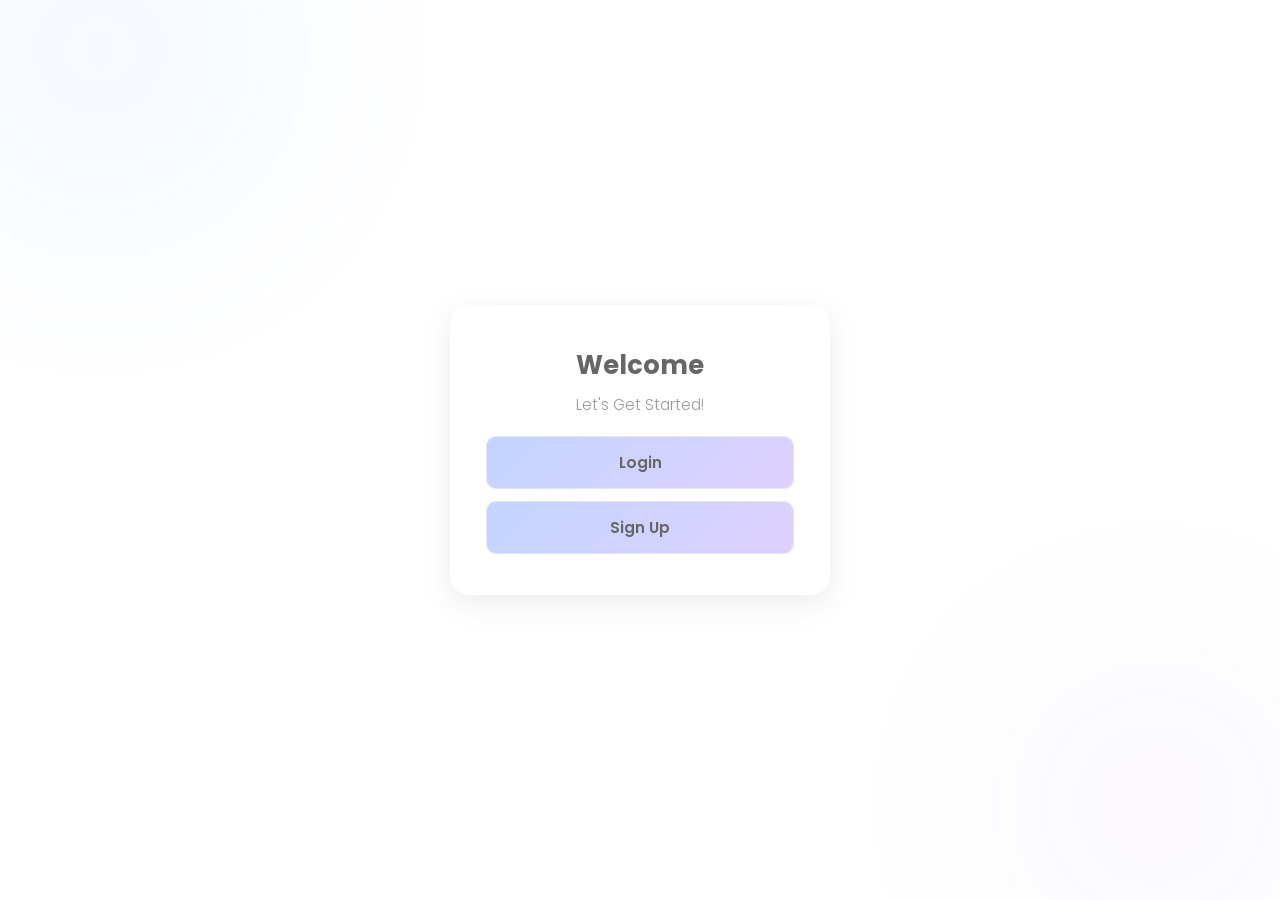
==== dashboard.html @ 957681e9 "Create dashboard.html" ====
<!-- /index.html -->
<!DOCTYPE html>
<html lang="en">
<head>
    <meta charset="UTF-8" />
    <meta name="viewport" content="width=device-width, initial-scale=1.0" />
    <title>Induction - Login</title>
    <link href="https://fonts.googleapis.com/css2?family=Poppins:wght@300;400;500;600;700&display=swap" rel="stylesheet" />
    <style>
        * {
            margin: 0;
            padding: 0;
            box-sizing: border-box;
        }

        body {
            width: 100%;
            height: 100vh;
            background: #ffffff;
            display: flex;
            align-items: center;
            justify-content: center;
            font-family: 'Poppins', sans-serif;
            overflow: hidden;
            position: relative;
        }

        .bg-blur {
            position: fixed;
            border-radius: 50%;
            filter: blur(100px);
            opacity: 0.3;
            z-index: 1;
        }

        .blur-1 {
            width: 400px;
            height: 400px;
            background: rgba(100, 150, 255, 0.2);
            top: -150px;
            left: -100px;
        }

        .blur-2 {
            width: 350px;
            height: 350px;
            background: rgba(150, 100, 255, 0.15);
            bottom: -80px;
            right: -50px;
        }

        .container {
            position: relative;
            z-index: 10;
            width: 100%;
            max-width: 420px;
            padding: 20px;
        }

        .welcome-screen {
            display: flex;
            flex-direction: column;
            gap: 15px;
        }

        .welcome-screen.hidden {
            display: none;
        }

        .login-screen {
            display: none;
        }

        .login-screen.active {
            display: block;
        }

        .card {
            background: rgba(255, 255, 255, 0.2);
            border: 1px solid rgba(255, 255, 255, 0.4);
            backdrop-filter: blur(15px);
            -webkit-backdrop-filter: blur(15px);
            border-radius: 20px;
            padding: 40px 35px;
            box-shadow: 0 8px 32px rgba(0, 0, 0, 0.08);
            animation: slideUp 0.6s ease-out;
        }

        .card h1 {
            font-size: 1.8rem;
            margin-bottom: 5px;
            color: #666666;
            text-align: center;
            font-weight: 700;
            letter-spacing: -0.5px;
        }

        .card p {
            text-align: center;
            color: #999999;
            margin-bottom: 20px;
            font-size: 0.9rem;
            font-weight: 300;
        }

        .welcome-message {
            text-align: center;
            color: #666666;
            margin-bottom: 10px;
        }

        .welcome-message h2 {
            font-size: 1.6rem;
            font-weight: 700;
            margin-bottom: 8px;
        }

        .welcome-message p {
            color: #999999;
            font-size: 0.95rem;
            font-weight: 300;
        }

        .option-buttons {
            display: flex;
            flex-direction: column;
            gap: 12px;
        }

        .option-btn,
        .login-btn,
        .secondary-btn {
            width: 100%;
            padding: 14px;
            background: linear-gradient(135deg, rgba(100, 150, 255, 0.4), rgba(150, 100, 255, 0.3));
            border: 1px solid rgba(255, 255, 255, 0.4);
            border-radius: 10px;
            color: #666666;
            font-size: 0.95rem;
            font-weight: 600;
            cursor: pointer;
            transition: all 0.3s ease;
            font-family: 'Poppins', sans-serif;
            backdrop-filter: blur(10px);
        }

        .option-btn:hover,
        .login-btn:hover,
        .secondary-btn:hover {
            background: linear-gradient(135deg, rgba(100, 150, 255, 0.5), rgba(150, 100, 255, 0.4));
            box-shadow: 0 4px 15px rgba(100, 150, 255, 0.2);
            transform: translateY(-2px);
        }

        .option-btn:active,
        .login-btn:active,
        .secondary-btn:active {
            transform: translateY(0);
        }

        .secondary-btn {
            margin-top: 12px;
            padding: 11px;
            display: none;
        }

        .secondary-btn.show {
            display: block;
        }

        .back-btn {
            background: rgba(255, 255, 255, 0.1);
            border: 1px solid rgba(255, 255, 255, 0.2);
            color: #999999;
            padding: 10px;
            margin-bottom: 15px;
            cursor: pointer;
            text-align: center;
            font-size: 0.9rem;
            border-radius: 10px;
            transition: all 0.3s ease;
            font-family: 'Poppins', sans-serif;
            font-weight: 500;
            width: 100%;
        }

        .back-btn:hover {
            background: rgba(255, 255, 255, 0.15);
            color: #777777;
        }

        .role-selector {
            display: flex;
            gap: 12px;
            margin-bottom: 25px;
            background: rgba(255, 255, 255, 0.1);
            padding: 6px;
            border-radius: 12px;
        }

        .role-selector.hidden {
            display: none;
        }

        .role-btn {
            flex: 1;
            padding: 8px 12px;
            border: none;
            background: transparent;
            cursor: pointer;
            border-radius: 10px;
            font-size: 0.85rem;
            font-weight: 500;
            color: #bbbbbb;
            transition: all 0.3s ease;
            font-family: 'Poppins', sans-serif;
        }

        .role-btn.active {
            background: rgba(255, 255, 255, 0.3);
            color: #666666;
            box-shadow: 0 2px 8px rgba(0, 0, 0, 0.05);
        }

        .role-btn:hover {
            color: #888888;
        }

        .form-group {
            margin-bottom: 18px;
        }

        .form-group label {
            display: block;
            margin-bottom: 6px;
            color: #777777;
            font-size: 0.85rem;
            font-weight: 500;
        }

        .form-group input {
            width: 100%;
            padding: 10px 12px;
            border: 1px solid rgba(255, 255, 255, 0.3);
            background: rgba(255, 255, 255, 0.15);
            border-radius: 10px;
            font-size: 0.9rem;
            color: #666666;
            font-family: 'Poppins', sans-serif;
            transition: all 0.3s ease;
            backdrop-filter: blur(10px);
            font-weight: 400;
        }

        .form-group input::placeholder {
            color: #cccccc;
        }

        .form-group input:focus {
            outline: none;
            border-color: rgba(100, 150, 255, 0.5);
            background: rgba(255, 255, 255, 0.25);
            box-shadow: 0 0 0 3px rgba(100, 150, 255, 0.1);
        }

        .status-box {
            display: none;
            margin-bottom: 18px;
            padding: 12px;
            border-radius: 10px;
            font-size: 0.85rem;
            color: #666666;
            background: rgba(100, 150, 255, 0.08);
            border: 1px solid rgba(100, 150, 255, 0.16);
            text-align: center;
        }

        .status-box.show {
            display: block;
        }

        @keyframes slideUp {
            from {
                opacity: 0;
                transform: translateY(30px);
            }

            to {
                opacity: 1;
                transform: translateY(0);
            }
        }

        @media (max-width: 480px) {
            .card {
                padding: 35px 25px;
            }

            .card h1 {
                font-size: 1.5rem;
            }
        }
    </style>
</head>
<body>
    <div class="bg-blur blur-1"></div>
    <div class="bg-blur blur-2"></div>

    <div class="container">
        <div class="welcome-screen" id="welcomeScreen">
            <div class="card">
                <div class="welcome-message">
                    <h2>Induction</h2>
                    <p>Let's Get Started!</p>
                </div>

                <div class="option-buttons">
                    <button class="option-btn" type="button" onclick="goToScreen('login')">Login</button>
                    <button class="option-btn" type="button" onclick="goToScreen('signup')">Sign Up</button>
                </div>
            </div>
        </div>

        <div class="login-screen" id="loginScreen">
            <button class="back-btn" type="button" onclick="goBack()">← Back</button>

            <div class="card">
                <h1 id="screenTitle">Login</h1>
                <p id="screenSubtitle">Welcome Back</p>

                <div class="status-box" id="sessionStatus"></div>

                <div class="role-selector" id="roleSelector">
                    <button class="role-btn active" type="button" onclick="selectRole('student', this)">Student</button>
                    <button class="role-btn" type="button" onclick="selectRole('admin', this)">Admin</button>
                </div>

                <form id="authForm" onsubmit="handleSubmit(event)">
                    <div class="form-group" id="nameGroup" style="display: none;">
                        <label for="name">Full Name</label>
                        <input type="text" id="name" placeholder="Enter full name" />
                    </div>

                    <div class="form-group">
                        <label for="email">Email</label>
                        <input type="email" id="email" placeholder="Enter email" required />
                    </div>

                    <div class="form-group">
                        <label for="password">Password</label>
                        <input type="password" id="password" placeholder="Enter password" required />
                    </div>

                    <button type="submit" class="login-btn" id="submitBtn">Login</button>
                </form>

                <button
                    class="secondary-btn"
                    id="createAdminBtn"
                    type="button"
                    onclick="goToScreen('create-admin')"
                >
                    Create Admin Account
                </button>
            </div>
        </div>
    </div>

    <script>
        let currentRole = 'student';
        let currentMode = 'login';
        let loggedInAdminEmail = null;

        const registeredAdmins = [
            {
                name: 'System Admin',
                email: 'admin@induction.com',
                password: 'admin123'
            }
        ];

        function resetForm() {
            document.getElementById('authForm').reset();
        }

        function setStudentAsDefaultRole() {
            currentRole = 'student';

            document.querySelectorAll('.role-btn').forEach((button) => {
                button.classList.remove('active');
            });

            const firstRoleButton = document.querySelector('.role-btn');
            if (firstRoleButton) {
                firstRoleButton.classList.add('active');
            }
        }

        function showSessionStatus(message = '') {
            const statusBox = document.getElementById('sessionStatus');

            if (!message) {
                statusBox.textContent = '';
                statusBox.classList.remove('show');
                return;
            }

            statusBox.textContent = message;
            statusBox.classList.add('show');
        }

        function updateAdminControls() {
            const createAdminBtn = document.getElementById('createAdminBtn');

            if (loggedInAdminEmail) {
                createAdminBtn.classList.add('show');
                showSessionStatus(`Logged in as admin: ${loggedInAdminEmail}`);
                return;
            }

            createAdminBtn.classList.remove('show');
            showSessionStatus('');
        }

        function saveSession(session) {
            localStorage.setItem('inductionSession', JSON.stringify(session));
        }

        function redirectToDashboard() {
            window.location.href = 'dashboard.html';
        }

        function goToScreen(mode) {
            currentMode = mode;
            resetForm();

            document.getElementById('welcomeScreen').classList.add('hidden');
            document.getElementById('loginScreen').classList.add('active');

            const screenTitle = document.getElementById('screenTitle');
            const screenSubtitle = document.getElementById('screenSubtitle');
            const nameGroup = document.getElementById('nameGroup');
            const submitBtn = document.getElementById('submitBtn');
            const roleSelector = document.getElementById('roleSelector');

            if (mode === 'signup') {
                screenTitle.textContent = 'Student Sign Up';
                screenSubtitle.textContent = 'Create Your Student Account';
                nameGroup.style.display = 'block';
                submitBtn.textContent = 'Sign Up';
                roleSelector.classList.add('hidden');
                setStudentAsDefaultRole();
                updateAdminControls();
                return;
            }

            if (mode === 'create-admin') {
                if (!loggedInAdminEmail) {
                    alert('Only a registered admin who is currently logged in can create another admin account.');
                    goToScreen('login');
                    return;
                }

                screenTitle.textContent = 'Create Admin';
                screenSubtitle.textContent = 'Registered admins can add another admin';
                nameGroup.style.display = 'block';
                submitBtn.textContent = 'Create Admin';
                roleSelector.classList.add('hidden');
                currentRole = 'admin';
                updateAdminControls();
                return;
            }

            screenTitle.textContent = 'Login';
            screenSubtitle.textContent = 'Student or Admin Login';
            nameGroup.style.display = 'none';
            submitBtn.textContent = 'Login';
            roleSelector.classList.remove('hidden');
            setStudentAsDefaultRole();
            updateAdminControls();
        }

        function goBack() {
            document.getElementById('loginScreen').classList.remove('active');
            document.getElementById('welcomeScreen').classList.remove('hidden');
            currentMode = 'login';
            setStudentAsDefaultRole();
            resetForm();
            updateAdminControls();
        }

        function selectRole(role, buttonElement) {
            if (currentMode !== 'login') {
                return;
            }

            currentRole = role;

            document.querySelectorAll('.role-btn').forEach((button) => {
                button.classList.remove('active');
            });

            buttonElement.classList.add('active');
        }

        function findAdminByEmail(email) {
            return registeredAdmins.find(
                (admin) => admin.email.toLowerCase() === email.toLowerCase()
            );
        }

        function handleStudentSignup(email, password, name) {
            if (!name) {
                alert('Please enter your full name.');
                return;
            }

            console.log(`Student sign up attempt: ${name}, ${email}`);
            alert(`Student sign up successful for ${email}.`);
            goToScreen('login');
        }

        function handleLogin(email, password) {
            if (currentRole === 'admin') {
                const admin = findAdminByEmail(email);

                if (!admin || admin.password !== password) {
                    alert('Admin login failed. Only registered admins can log in.');
                    return;
                }

                loggedInAdminEmail = admin.email;
                saveSession({
                    email: admin.email,
                    role: 'admin',
                    name: admin.name
                });
                alert(`Admin login successful for ${email}.`);
                redirectToDashboard();
                return;
            }

            loggedInAdminEmail = null;
            saveSession({
                email,
                role: 'student',
                name: 'Student'
            });
            alert(`Student login successful for ${email}.`);
            redirectToDashboard();
        }

        function handleCreateAdmin(email, password, name) {
            if (!loggedInAdminEmail) {
                alert('Only a logged-in registered admin can create another admin account.');
                return;
            }

            if (!name) {
                alert('Please enter the new admin’s full name.');
                return;
            }

            if (findAdminByEmail(email)) {
                alert('An admin account with this email already exists.');
                return;
            }

            registeredAdmins.push({
                name,
                email,
                password
            });

            alert(`Admin account created successfully for ${email}.`);
            goToScreen('login');
        }

        function handleSubmit(event) {
            event.preventDefault();

            const email = document.getElementById('email').value.trim();
            const password = document.getElementById('password').value.trim();
            const name = document.getElementById('name').value.trim();

            if (currentMode === 'signup') {
                handleStudentSignup(email, password, name);
                return;
            }

            if (currentMode === 'create-admin') {
                handleCreateAdmin(email, password, name);
                return;
            }

            handleLogin(email, password);
        }

        updateAdminControls();
    </script>
</body>
</html>

<!-- /dashboard.html -->
<!DOCTYPE html>
<html lang="en">
<head>
    <meta charset="UTF-8" />
    <meta name="viewport" content="width=device-width, initial-scale=1.0" />
    <title>Induction - Dashboard</title>
    <link href="https://fonts.googleapis.com/css2?family=Poppins:wght@300;400;500;600;700&display=swap" rel="stylesheet" />
    <style>
        * {
            margin: 0;
            padding: 0;
            box-sizing: border-box;
        }

        body {
            font-family: 'Poppins', sans-serif;
            background: #f8faff;
            color: #4f4f4f;
            min-height: 100vh;
            overflow-x: hidden;
        }

        .app-shell {
            min-height: 100vh;
            position: relative;
        }

        .topbar {
            height: 72px;
            display: flex;
            align-items: center;
            justify-content: space-between;
            padding: 0 20px;
            background: rgba(255, 255, 255, 0.75);
            backdrop-filter: blur(14px);
            -webkit-backdrop-filter: blur(14px);
            border-bottom: 1px solid rgba(0, 0, 0, 0.06);
            position: sticky;
            top: 0;
            z-index: 1000;
        }

        .topbar-left {
            display: flex;
            align-items: center;
            gap: 12px;
        }

        .menu-toggle {
            width: 44px;
            height: 44px;
            border: none;
            border-radius: 12px;
            background: rgba(100, 150, 255, 0.12);
            cursor: pointer;
            display: inline-flex;
            align-items: center;
            justify-content: center;
            transition: all 0.25s ease;
        }

        .menu-toggle:hover {
            transform: translateY(-1px);
            background: rgba(100, 150, 255, 0.2);
        }

        .menu-icon {
            display: flex;
            flex-direction: column;
            gap: 4px;
        }

        .menu-icon span {
            width: 18px;
            height: 2px;
            background: #666666;
            border-radius: 999px;
            display: block;
        }

        .brand {
            font-size: 1.1rem;
            font-weight: 700;
            color: #666666;
        }

        .profile-wrap {
            position: relative;
        }

        .profile-btn {
            width: 44px;
            height: 44px;
            border: none;
            border-radius: 50%;
            background: linear-gradient(135deg, rgba(100, 150, 255, 0.55), rgba(150, 100, 255, 0.45));
            color: #ffffff;
            font-weight: 700;
            font-size: 0.95rem;
            cursor: pointer;
            box-shadow: 0 8px 20px rgba(100, 150, 255, 0.2);
        }

        .profile-menu {
            position: absolute;
            top: 54px;
            right: 0;
            width: 260px;
            background: rgba(255, 255, 255, 0.92);
            backdrop-filter: blur(16px);
            -webkit-backdrop-filter: blur(16px);
            border: 1px solid rgba(255, 255, 255, 0.65);
            border-radius: 18px;
            padding: 16px;
            box-shadow: 0 18px 40px rgba(0, 0, 0, 0.12);
            display: none;
        }

        .profile-menu.show {
            display: block;
        }

        .profile-name {
            font-size: 0.95rem;
            font-weight: 600;
            color: #666666;
            margin-bottom: 4px;
            word-break: break-word;
        }

        .profile-meta {
            font-size: 0.82rem;
            color: #9a9a9a;
            margin-bottom: 14px;
            word-break: break-word;
        }

        .logout-btn {
            width: 100%;
            border: none;
            border-radius: 12px;
            padding: 11px 14px;
            cursor: pointer;
            font-family: inherit;
            font-weight: 600;
            color: #666666;
            background: rgba(100, 150, 255, 0.12);
        }

        .sidebar-overlay {
            position: fixed;
            inset: 0;
            background: rgba(15, 23, 42, 0.24);
            opacity: 0;
            visibility: hidden;
            transition: all 0.25s ease;
            z-index: 900;
        }

        .sidebar-overlay.show {
            opacity: 1;
            visibility: visible;
        }

        .sidebar {
            position: fixed;
            top: 0;
            left: 0;
            width: 290px;
            max-width: 85vw;
            height: 100vh;
            background: #ffffff;
            border-right: 1px solid rgba(0, 0, 0, 0.06);
            transform: translateX(-100%);
            transition: transform 0.28s ease;
            z-index: 950;
            display: flex;
            flex-direction: column;
            padding: 16px;
            gap: 16px;
            box-shadow: 18px 0 40px rgba(0, 0, 0, 0.08);
        }

        .sidebar.open {
            transform: translateX(0);
        }

        .sidebar-header {
            display: flex;
            align-items: center;
            justify-content: space-between;
            padding: 8px 4px 2px;
        }

        .sidebar-title {
            font-size: 1rem;
            font-weight: 700;
            color: #666666;
        }

        .sidebar-close {
            width: 38px;
            height: 38px;
            border: none;
            border-radius: 10px;
            cursor: pointer;
            background: rgba(100, 150, 255, 0.1);
            color: #666666;
            font-size: 1.1rem;
        }

        .nav-list {
            display: flex;
            flex-direction: column;
            gap: 8px;
        }

        .nav-item {
            width: 100%;
            border: none;
            text-align: left;
            padding: 14px 16px;
            border-radius: 14px;
            background: transparent;
            color: #666666;
            font-family: inherit;
            font-size: 0.95rem;
            font-weight: 500;
            cursor: pointer;
            transition: all 0.25s ease;
        }

        .nav-item:hover,
        .nav-item.active {
            background: rgba(100, 150, 255, 0.12);
        }

        .page-content {
            padding: 28px 20px 40px;
            max-width: 1100px;
            margin: 0 auto;
        }

        .hero-card {
            background: rgba(255, 255, 255, 0.8);
            border: 1px solid rgba(255, 255, 255, 0.7);
            backdrop-filter: blur(12px);
            -webkit-backdrop-filter: blur(12px);
            border-radius: 24px;
            padding: 28px;
            box-shadow: 0 12px 30px rgba(0, 0, 0, 0.06);
        }

        .hero-card h1 {
            font-size: 1.8rem;
            color: #666666;
            margin-bottom: 10px;
        }

        .hero-card p {
            color: #8f8f8f;
            line-height: 1.7;
            font-size: 0.96rem;
        }

        .content-grid {
            display: grid;
            grid-template-columns: repeat(auto-fit, minmax(230px, 1fr));
            gap: 18px;
            margin-top: 22px;
        }

        .info-card {
            background: #ffffff;
            border: 1px solid rgba(0, 0, 0, 0.05);
            border-radius: 20px;
            padding: 22px;
            box-shadow: 0 10px 24px rgba(0, 0, 0, 0.04);
        }

        .info-card h2 {
            font-size: 1rem;
            color: #666666;
            margin-bottom: 8px;
        }

        .info-card p {
            color: #919191;
            font-size: 0.9rem;
            line-height: 1.65;
        }

        @media (max-width: 640px) {
            .topbar {
                padding: 0 14px;
            }

            .page-content {
                padding: 22px 14px 30px;
            }

            .hero-card {
                padding: 22px 18px;
            }

            .hero-card h1 {
                font-size: 1.45rem;
            }
        }
    </style>
</head>
<body>
    <div class="app-shell">
        <aside class="sidebar" id="sidebar">
            <div class="sidebar-header">
                <div class="sidebar-title">Menu</div>
                <button class="sidebar-close" type="button" onclick="closeSidebar()">×</button>
            </div>

            <nav class="nav-list">
                <button class="nav-item active" type="button" data-view="induction" onclick="setView('induction', this)">
                    Induction
                </button>
                <button class="nav-item" type="button" data-view="workbook" onclick="setView('workbook', this)">
                    Workbook
                </button>
                <button class="nav-item" type="button" data-view="feedback" onclick="setView('feedback', this)">
                    Feedback
                </button>
            </nav>
        </aside>

        <div class="sidebar-overlay" id="sidebarOverlay" onclick="closeSidebar()"></div>

        <header class="topbar">
            <div class="topbar-left">
                <button class="menu-toggle" type="button" onclick="toggleSidebar()">
                    <span class="menu-icon">
                        <span></span>
                        <span></span>
                        <span></span>
                    </span>
                </button>
                <div class="brand">Induction</div>
            </div>

            <div class="profile-wrap">
                <button class="profile-btn" id="profileBtn" type="button" onclick="toggleProfileMenu()">U</button>

                <div class="profile-menu" id="profileMenu">
                    <div class="profile-name" id="profileName">User</div>
                    <div class="profile-meta" id="profileMeta">user@example.com</div>
                    <button class="logout-btn" type="button" onclick="logout()">Logout</button>
                </div>
            </div>
        </header>

        <main class="page-content">
            <section class="hero-card">
                <h1 id="pageTitle">Induction</h1>
                <p id="pageDescription">
                    Welcome to your induction dashboard. Use the left menu to switch between induction, workbook, and feedback.
                </p>
            </section>

            <section class="content-grid" id="contentGrid">
                <article class="info-card">
                    <h2>Getting Started</h2>
                    <p>Open the menu on the left and choose the section you want to work on.</p>
                </article>
                <article class="info-card">
                    <h2>Your Access</h2>
                    <p>Your dashboard is personalized based on the account you used to log in.</p>
                </article>
                <article class="info-card">
                    <h2>Next Step</h2>
                    <p>Complete induction tasks, open the workbook, or leave feedback from the sidebar.</p>
                </article>
            </section>
        </main>
    </div>

    <script>
        const views = {
            induction: {
                title: 'Induction',
                description: 'Welcome to your induction dashboard. Use this section to review onboarding tasks, guidance, and starting information.',
                cards: [
                    {
                        title: 'Overview',
                        text: 'Read your induction materials and keep track of required onboarding steps.'
                    },
                    {
                        title: 'Checklist',
                        text: 'Use this section for policy review, orientation tasks, and important updates.'
                    },
                    {
                        title: 'Progress',
                        text: 'You can later connect this area to real completion tracking from your backend.'
                    }
                ]
            },
            workbook: {
                title: 'Workbook',
                description: 'Open your workbook area to continue exercises, assignments, and saved progress.',
                cards: [
                    {
                        title: 'Assignments',
                        text: 'List workbook tasks, learning modules, or daily activities here.'
                    },
                    {
                        title: 'Saved Work',
                        text: 'Connect this section to your database to show submitted or draft workbook items.'
                    },
                    {
                        title: 'Resources',
                        text: 'Add documents, examples, or guided exercises for students or staff.'
                    }
                ]
            },
            feedback: {
                title: 'Feedback',
                description: 'Use this section to review or submit feedback about your induction and learning experience.',
                cards: [
                    {
                        title: 'Submit Feedback',
                        text: 'Add a form here for users to share comments, issues, or suggestions.'
                    },
                    {
                        title: 'Recent Responses',
                        text: 'You can later display previous feedback entries from your backend.'
                    },
                    {
                        title: 'Improvements',
                        text: 'Track what has been suggested and what changes were made over time.'
                    }
                ]
            }
        };

        function getSession() {
            const rawSession = localStorage.getItem('inductionSession');
            return rawSession ? JSON.parse(rawSession) : null;
        }

        function ensureAuthenticated() {
            const session = getSession();

            if (!session) {
                window.location.href = 'index.html';
                return null;
            }

            return session;
        }

        function getInitials(name, email) {
            if (name && name.trim()) {
                return name.trim().charAt(0).toUpperCase();
            }

            if (email && email.trim()) {
                return email.trim().charAt(0).toUpperCase();
            }

            return 'U';
        }

        function populateProfile(session) {
            document.getElementById('profileBtn').textContent = getInitials(session.name, session.email);
            document.getElementById('profileName').textContent = session.name || session.role;
            document.getElementById('profileMeta').textContent = `${session.email} • ${session.role}`;
        }

        function renderCards(cards) {
            const contentGrid = document.getElementById('contentGrid');

            contentGrid.innerHTML = cards
                .map(
                    (card) => `
                        <article class="info-card">
                            <h2>${card.title}</h2>
                            <p>${card.text}</p>
                        </article>
                    `
                )
                .join('');
        }

        function setView(viewKey, buttonElement) {
            const view = views[viewKey];

            if (!view) {
                return;
            }

            document.getElementById('pageTitle').textContent = view.title;
            document.getElementById('pageDescription').textContent = view.description;
            renderCards(view.cards);

            document.querySelectorAll('.nav-item').forEach((button) => {
                button.classList.remove('active');
            });

            if (buttonElement) {
                buttonElement.classList.add('active');
            } else {
                const activeButton = document.querySelector(`[data-view="${viewKey}"]`);
                if (activeButton) {
                    activeButton.classList.add('active');
                }
            }

            closeSidebar();
        }

        function toggleSidebar() {
            document.getElementById('sidebar').classList.toggle('open');
            document.getElementById('sidebarOverlay').classList.toggle('show');
        }

        function closeSidebar() {
            document.getElementById('sidebar').classList.remove('open');
            document.getElementById('sidebarOverlay').classList.remove('show');
        }

        function toggleProfileMenu() {
            document.getElementById('profileMenu').classList.toggle('show');
        }

        function closeProfileMenu() {
            document.getElementById('profileMenu').classList.remove('show');
        }

        function logout() {
            localStorage.removeItem('inductionSession');
            window.location.href = 'index.html';
        }

        document.addEventListener('click', (event) => {
            const profileWrap = document.querySelector('.profile-wrap');

            if (!profileWrap.contains(event.target)) {
                closeProfileMenu();
            }
        });

        const session = ensureAuthenticated();

        if (session) {
            populateProfile(session);
            setView('induction');
        }
    </script>
</body>
</html>
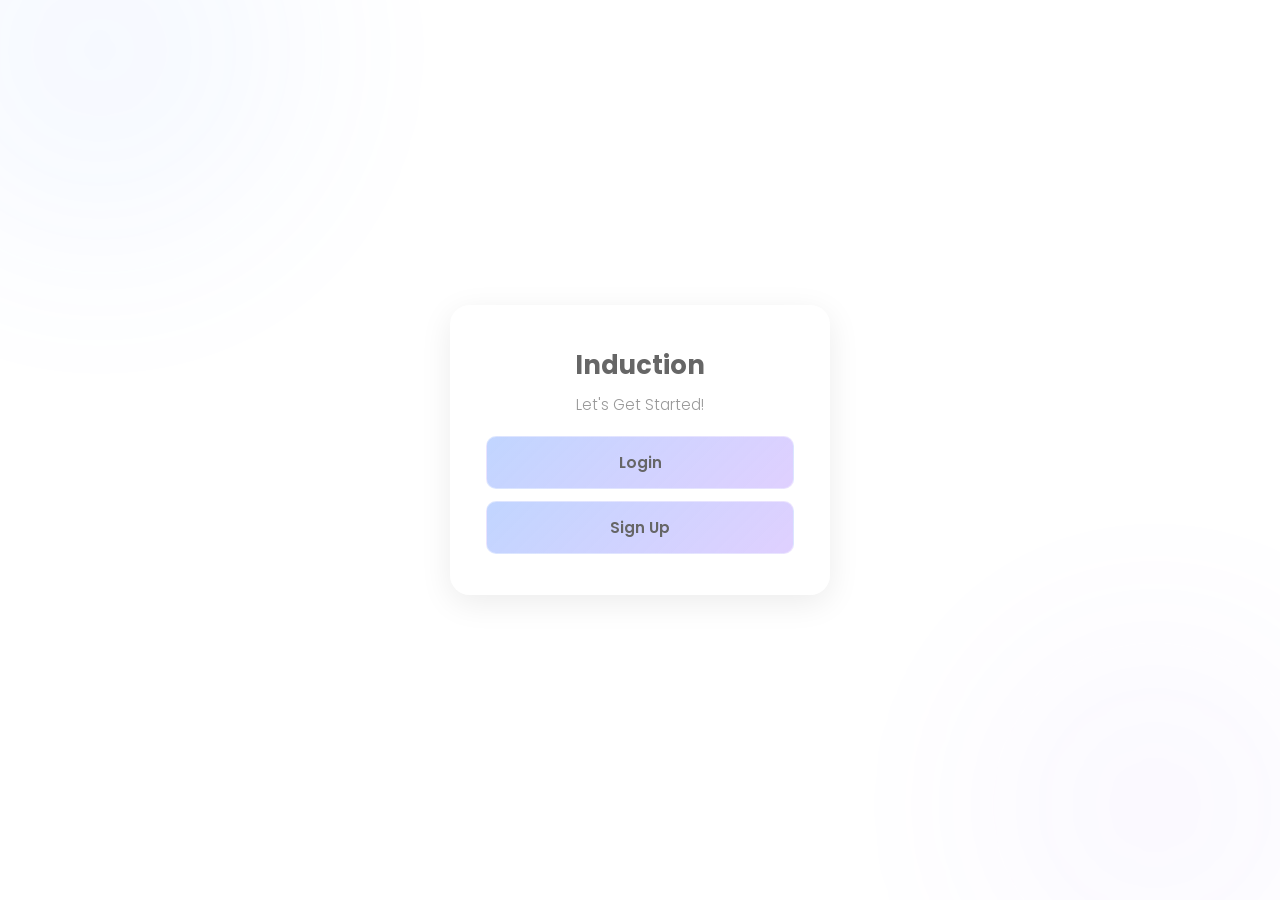
==== commit e0369eec: "Update dashboard.html" ====
--- a/dashboard.html
+++ b/dashboard.html
@@ -1,607 +1,3 @@
-<!-- /index.html -->
-<!DOCTYPE html>
-<html lang="en">
-<head>
-    <meta charset="UTF-8" />
-    <meta name="viewport" content="width=device-width, initial-scale=1.0" />
-    <title>Induction - Login</title>
-    <link href="https://fonts.googleapis.com/css2?family=Poppins:wght@300;400;500;600;700&display=swap" rel="stylesheet" />
-    <style>
-        * {
-            margin: 0;
-            padding: 0;
-            box-sizing: border-box;
-        }
-
-        body {
-            width: 100%;
-            height: 100vh;
-            background: #ffffff;
-            display: flex;
-            align-items: center;
-            justify-content: center;
-            font-family: 'Poppins', sans-serif;
-            overflow: hidden;
-            position: relative;
-        }
-
-        .bg-blur {
-            position: fixed;
-            border-radius: 50%;
-            filter: blur(100px);
-            opacity: 0.3;
-            z-index: 1;
-        }
-
-        .blur-1 {
-            width: 400px;
-            height: 400px;
-            background: rgba(100, 150, 255, 0.2);
-            top: -150px;
-            left: -100px;
-        }
-
-        .blur-2 {
-            width: 350px;
-            height: 350px;
-            background: rgba(150, 100, 255, 0.15);
-            bottom: -80px;
-            right: -50px;
-        }
-
-        .container {
-            position: relative;
-            z-index: 10;
-            width: 100%;
-            max-width: 420px;
-            padding: 20px;
-        }
-
-        .welcome-screen {
-            display: flex;
-            flex-direction: column;
-            gap: 15px;
-        }
-
-        .welcome-screen.hidden {
-            display: none;
-        }
-
-        .login-screen {
-            display: none;
-        }
-
-        .login-screen.active {
-            display: block;
-        }
-
-        .card {
-            background: rgba(255, 255, 255, 0.2);
-            border: 1px solid rgba(255, 255, 255, 0.4);
-            backdrop-filter: blur(15px);
-            -webkit-backdrop-filter: blur(15px);
-            border-radius: 20px;
-            padding: 40px 35px;
-            box-shadow: 0 8px 32px rgba(0, 0, 0, 0.08);
-            animation: slideUp 0.6s ease-out;
-        }
-
-        .card h1 {
-            font-size: 1.8rem;
-            margin-bottom: 5px;
-            color: #666666;
-            text-align: center;
-            font-weight: 700;
-            letter-spacing: -0.5px;
-        }
-
-        .card p {
-            text-align: center;
-            color: #999999;
-            margin-bottom: 20px;
-            font-size: 0.9rem;
-            font-weight: 300;
-        }
-
-        .welcome-message {
-            text-align: center;
-            color: #666666;
-            margin-bottom: 10px;
-        }
-
-        .welcome-message h2 {
-            font-size: 1.6rem;
-            font-weight: 700;
-            margin-bottom: 8px;
-        }
-
-        .welcome-message p {
-            color: #999999;
-            font-size: 0.95rem;
-            font-weight: 300;
-        }
-
-        .option-buttons {
-            display: flex;
-            flex-direction: column;
-            gap: 12px;
-        }
-
-        .option-btn,
-        .login-btn,
-        .secondary-btn {
-            width: 100%;
-            padding: 14px;
-            background: linear-gradient(135deg, rgba(100, 150, 255, 0.4), rgba(150, 100, 255, 0.3));
-            border: 1px solid rgba(255, 255, 255, 0.4);
-            border-radius: 10px;
-            color: #666666;
-            font-size: 0.95rem;
-            font-weight: 600;
-            cursor: pointer;
-            transition: all 0.3s ease;
-            font-family: 'Poppins', sans-serif;
-            backdrop-filter: blur(10px);
-        }
-
-        .option-btn:hover,
-        .login-btn:hover,
-        .secondary-btn:hover {
-            background: linear-gradient(135deg, rgba(100, 150, 255, 0.5), rgba(150, 100, 255, 0.4));
-            box-shadow: 0 4px 15px rgba(100, 150, 255, 0.2);
-            transform: translateY(-2px);
-        }
-
-        .option-btn:active,
-        .login-btn:active,
-        .secondary-btn:active {
-            transform: translateY(0);
-        }
-
-        .secondary-btn {
-            margin-top: 12px;
-            padding: 11px;
-            display: none;
-        }
-
-        .secondary-btn.show {
-            display: block;
-        }
-
-        .back-btn {
-            background: rgba(255, 255, 255, 0.1);
-            border: 1px solid rgba(255, 255, 255, 0.2);
-            color: #999999;
-            padding: 10px;
-            margin-bottom: 15px;
-            cursor: pointer;
-            text-align: center;
-            font-size: 0.9rem;
-            border-radius: 10px;
-            transition: all 0.3s ease;
-            font-family: 'Poppins', sans-serif;
-            font-weight: 500;
-            width: 100%;
-        }
-
-        .back-btn:hover {
-            background: rgba(255, 255, 255, 0.15);
-            color: #777777;
-        }
-
-        .role-selector {
-            display: flex;
-            gap: 12px;
-            margin-bottom: 25px;
-            background: rgba(255, 255, 255, 0.1);
-            padding: 6px;
-            border-radius: 12px;
-        }
-
-        .role-selector.hidden {
-            display: none;
-        }
-
-        .role-btn {
-            flex: 1;
-            padding: 8px 12px;
-            border: none;
-            background: transparent;
-            cursor: pointer;
-            border-radius: 10px;
-            font-size: 0.85rem;
-            font-weight: 500;
-            color: #bbbbbb;
-            transition: all 0.3s ease;
-            font-family: 'Poppins', sans-serif;
-        }
-
-        .role-btn.active {
-            background: rgba(255, 255, 255, 0.3);
-            color: #666666;
-            box-shadow: 0 2px 8px rgba(0, 0, 0, 0.05);
-        }
-
-        .role-btn:hover {
-            color: #888888;
-        }
-
-        .form-group {
-            margin-bottom: 18px;
-        }
-
-        .form-group label {
-            display: block;
-            margin-bottom: 6px;
-            color: #777777;
-            font-size: 0.85rem;
-            font-weight: 500;
-        }
-
-        .form-group input {
-            width: 100%;
-            padding: 10px 12px;
-            border: 1px solid rgba(255, 255, 255, 0.3);
-            background: rgba(255, 255, 255, 0.15);
-            border-radius: 10px;
-            font-size: 0.9rem;
-            color: #666666;
-            font-family: 'Poppins', sans-serif;
-            transition: all 0.3s ease;
-            backdrop-filter: blur(10px);
-            font-weight: 400;
-        }
-
-        .form-group input::placeholder {
-            color: #cccccc;
-        }
-
-        .form-group input:focus {
-            outline: none;
-            border-color: rgba(100, 150, 255, 0.5);
-            background: rgba(255, 255, 255, 0.25);
-            box-shadow: 0 0 0 3px rgba(100, 150, 255, 0.1);
-        }
-
-        .status-box {
-            display: none;
-            margin-bottom: 18px;
-            padding: 12px;
-            border-radius: 10px;
-            font-size: 0.85rem;
-            color: #666666;
-            background: rgba(100, 150, 255, 0.08);
-            border: 1px solid rgba(100, 150, 255, 0.16);
-            text-align: center;
-        }
-
-        .status-box.show {
-            display: block;
-        }
-
-        @keyframes slideUp {
-            from {
-                opacity: 0;
-                transform: translateY(30px);
-            }
-
-            to {
-                opacity: 1;
-                transform: translateY(0);
-            }
-        }
-
-        @media (max-width: 480px) {
-            .card {
-                padding: 35px 25px;
-            }
-
-            .card h1 {
-                font-size: 1.5rem;
-            }
-        }
-    </style>
-</head>
-<body>
-    <div class="bg-blur blur-1"></div>
-    <div class="bg-blur blur-2"></div>
-
-    <div class="container">
-        <div class="welcome-screen" id="welcomeScreen">
-            <div class="card">
-                <div class="welcome-message">
-                    <h2>Induction</h2>
-                    <p>Let's Get Started!</p>
-                </div>
-
-                <div class="option-buttons">
-                    <button class="option-btn" type="button" onclick="goToScreen('login')">Login</button>
-                    <button class="option-btn" type="button" onclick="goToScreen('signup')">Sign Up</button>
-                </div>
-            </div>
-        </div>
-
-        <div class="login-screen" id="loginScreen">
-            <button class="back-btn" type="button" onclick="goBack()">← Back</button>
-
-            <div class="card">
-                <h1 id="screenTitle">Login</h1>
-                <p id="screenSubtitle">Welcome Back</p>
-
-                <div class="status-box" id="sessionStatus"></div>
-
-                <div class="role-selector" id="roleSelector">
-                    <button class="role-btn active" type="button" onclick="selectRole('student', this)">Student</button>
-                    <button class="role-btn" type="button" onclick="selectRole('admin', this)">Admin</button>
-                </div>
-
-                <form id="authForm" onsubmit="handleSubmit(event)">
-                    <div class="form-group" id="nameGroup" style="display: none;">
-                        <label for="name">Full Name</label>
-                        <input type="text" id="name" placeholder="Enter full name" />
-                    </div>
-
-                    <div class="form-group">
-                        <label for="email">Email</label>
-                        <input type="email" id="email" placeholder="Enter email" required />
-                    </div>
-
-                    <div class="form-group">
-                        <label for="password">Password</label>
-                        <input type="password" id="password" placeholder="Enter password" required />
-                    </div>
-
-                    <button type="submit" class="login-btn" id="submitBtn">Login</button>
-                </form>
-
-                <button
-                    class="secondary-btn"
-                    id="createAdminBtn"
-                    type="button"
-                    onclick="goToScreen('create-admin')"
-                >
-                    Create Admin Account
-                </button>
-            </div>
-        </div>
-    </div>
-
-    <script>
-        let currentRole = 'student';
-        let currentMode = 'login';
-        let loggedInAdminEmail = null;
-
-        const registeredAdmins = [
-            {
-                name: 'System Admin',
-                email: 'admin@induction.com',
-                password: 'admin123'
-            }
-        ];
-
-        function resetForm() {
-            document.getElementById('authForm').reset();
-        }
-
-        function setStudentAsDefaultRole() {
-            currentRole = 'student';
-
-            document.querySelectorAll('.role-btn').forEach((button) => {
-                button.classList.remove('active');
-            });
-
-            const firstRoleButton = document.querySelector('.role-btn');
-            if (firstRoleButton) {
-                firstRoleButton.classList.add('active');
-            }
-        }
-
-        function showSessionStatus(message = '') {
-            const statusBox = document.getElementById('sessionStatus');
-
-            if (!message) {
-                statusBox.textContent = '';
-                statusBox.classList.remove('show');
-                return;
-            }
-
-            statusBox.textContent = message;
-            statusBox.classList.add('show');
-        }
-
-        function updateAdminControls() {
-            const createAdminBtn = document.getElementById('createAdminBtn');
-
-            if (loggedInAdminEmail) {
-                createAdminBtn.classList.add('show');
-                showSessionStatus(`Logged in as admin: ${loggedInAdminEmail}`);
-                return;
-            }
-
-            createAdminBtn.classList.remove('show');
-            showSessionStatus('');
-        }
-
-        function saveSession(session) {
-            localStorage.setItem('inductionSession', JSON.stringify(session));
-        }
-
-        function redirectToDashboard() {
-            window.location.href = 'dashboard.html';
-        }
-
-        function goToScreen(mode) {
-            currentMode = mode;
-            resetForm();
-
-            document.getElementById('welcomeScreen').classList.add('hidden');
-            document.getElementById('loginScreen').classList.add('active');
-
-            const screenTitle = document.getElementById('screenTitle');
-            const screenSubtitle = document.getElementById('screenSubtitle');
-            const nameGroup = document.getElementById('nameGroup');
-            const submitBtn = document.getElementById('submitBtn');
-            const roleSelector = document.getElementById('roleSelector');
-
-            if (mode === 'signup') {
-                screenTitle.textContent = 'Student Sign Up';
-                screenSubtitle.textContent = 'Create Your Student Account';
-                nameGroup.style.display = 'block';
-                submitBtn.textContent = 'Sign Up';
-                roleSelector.classList.add('hidden');
-                setStudentAsDefaultRole();
-                updateAdminControls();
-                return;
-            }
-
-            if (mode === 'create-admin') {
-                if (!loggedInAdminEmail) {
-                    alert('Only a registered admin who is currently logged in can create another admin account.');
-                    goToScreen('login');
-                    return;
-                }
-
-                screenTitle.textContent = 'Create Admin';
-                screenSubtitle.textContent = 'Registered admins can add another admin';
-                nameGroup.style.display = 'block';
-                submitBtn.textContent = 'Create Admin';
-                roleSelector.classList.add('hidden');
-                currentRole = 'admin';
-                updateAdminControls();
-                return;
-            }
-
-            screenTitle.textContent = 'Login';
-            screenSubtitle.textContent = 'Student or Admin Login';
-            nameGroup.style.display = 'none';
-            submitBtn.textContent = 'Login';
-            roleSelector.classList.remove('hidden');
-            setStudentAsDefaultRole();
-            updateAdminControls();
-        }
-
-        function goBack() {
-            document.getElementById('loginScreen').classList.remove('active');
-            document.getElementById('welcomeScreen').classList.remove('hidden');
-            currentMode = 'login';
-            setStudentAsDefaultRole();
-            resetForm();
-            updateAdminControls();
-        }
-
-        function selectRole(role, buttonElement) {
-            if (currentMode !== 'login') {
-                return;
-            }
-
-            currentRole = role;
-
-            document.querySelectorAll('.role-btn').forEach((button) => {
-                button.classList.remove('active');
-            });
-
-            buttonElement.classList.add('active');
-        }
-
-        function findAdminByEmail(email) {
-            return registeredAdmins.find(
-                (admin) => admin.email.toLowerCase() === email.toLowerCase()
-            );
-        }
-
-        function handleStudentSignup(email, password, name) {
-            if (!name) {
-                alert('Please enter your full name.');
-                return;
-            }
-
-            console.log(`Student sign up attempt: ${name}, ${email}`);
-            alert(`Student sign up successful for ${email}.`);
-            goToScreen('login');
-        }
-
-        function handleLogin(email, password) {
-            if (currentRole === 'admin') {
-                const admin = findAdminByEmail(email);
-
-                if (!admin || admin.password !== password) {
-                    alert('Admin login failed. Only registered admins can log in.');
-                    return;
-                }
-
-                loggedInAdminEmail = admin.email;
-                saveSession({
-                    email: admin.email,
-                    role: 'admin',
-                    name: admin.name
-                });
-                alert(`Admin login successful for ${email}.`);
-                redirectToDashboard();
-                return;
-            }
-
-            loggedInAdminEmail = null;
-            saveSession({
-                email,
-                role: 'student',
-                name: 'Student'
-            });
-            alert(`Student login successful for ${email}.`);
-            redirectToDashboard();
-        }
-
-        function handleCreateAdmin(email, password, name) {
-            if (!loggedInAdminEmail) {
-                alert('Only a logged-in registered admin can create another admin account.');
-                return;
-            }
-
-            if (!name) {
-                alert('Please enter the new admin’s full name.');
-                return;
-            }
-
-            if (findAdminByEmail(email)) {
-                alert('An admin account with this email already exists.');
-                return;
-            }
-
-            registeredAdmins.push({
-                name,
-                email,
-                password
-            });
-
-            alert(`Admin account created successfully for ${email}.`);
-            goToScreen('login');
-        }
-
-        function handleSubmit(event) {
-            event.preventDefault();
-
-            const email = document.getElementById('email').value.trim();
-            const password = document.getElementById('password').value.trim();
-            const name = document.getElementById('name').value.trim();
-
-            if (currentMode === 'signup') {
-                handleStudentSignup(email, password, name);
-                return;
-            }
-
-            if (currentMode === 'create-admin') {
-                handleCreateAdmin(email, password, name);
-                return;
-            }
-
-            handleLogin(email, password);
-        }
-
-        updateAdminControls();
-    </script>
-</body>
-</html>
-
-<!-- /dashboard.html -->
 <!DOCTYPE html>
 <html lang="en">
 <head>
@@ -922,15 +318,9 @@
             </div>
 
             <nav class="nav-list">
-                <button class="nav-item active" type="button" data-view="induction" onclick="setView('induction', this)">
-                    Induction
-                </button>
-                <button class="nav-item" type="button" data-view="workbook" onclick="setView('workbook', this)">
-                    Workbook
-                </button>
-                <button class="nav-item" type="button" data-view="feedback" onclick="setView('feedback', this)">
-                    Feedback
-                </button>
+                <button class="nav-item active" type="button" data-view="induction" onclick="setView('induction', this)">Induction</button>
+                <button class="nav-item" type="button" data-view="workbook" onclick="setView('workbook', this)">Workbook</button>
+                <button class="nav-item" type="button" data-view="feedback" onclick="setView('feedback', this)">Feedback</button>
             </nav>
         </aside>
 
@@ -990,54 +380,27 @@
                 title: 'Induction',
                 description: 'Welcome to your induction dashboard. Use this section to review onboarding tasks, guidance, and starting information.',
                 cards: [
-                    {
-                        title: 'Overview',
-                        text: 'Read your induction materials and keep track of required onboarding steps.'
-                    },
-                    {
-                        title: 'Checklist',
-                        text: 'Use this section for policy review, orientation tasks, and important updates.'
-                    },
-                    {
-                        title: 'Progress',
-                        text: 'You can later connect this area to real completion tracking from your backend.'
-                    }
+                    { title: 'Overview', text: 'Read your induction materials and keep track of required onboarding steps.' },
+                    { title: 'Checklist', text: 'Use this section for policy review, orientation tasks, and important updates.' },
+                    { title: 'Progress', text: 'You can later connect this area to real completion tracking from your backend.' }
                 ]
             },
             workbook: {
                 title: 'Workbook',
                 description: 'Open your workbook area to continue exercises, assignments, and saved progress.',
                 cards: [
-                    {
-                        title: 'Assignments',
-                        text: 'List workbook tasks, learning modules, or daily activities here.'
-                    },
-                    {
-                        title: 'Saved Work',
-                        text: 'Connect this section to your database to show submitted or draft workbook items.'
-                    },
-                    {
-                        title: 'Resources',
-                        text: 'Add documents, examples, or guided exercises for students or staff.'
-                    }
+                    { title: 'Assignments', text: 'List workbook tasks, learning modules, or daily activities here.' },
+                    { title: 'Saved Work', text: 'Connect this section to your database to show submitted or draft workbook items.' },
+                    { title: 'Resources', text: 'Add documents, examples, or guided exercises for students or staff.' }
                 ]
             },
             feedback: {
                 title: 'Feedback',
                 description: 'Use this section to review or submit feedback about your induction and learning experience.',
                 cards: [
-                    {
-                        title: 'Submit Feedback',
-                        text: 'Add a form here for users to share comments, issues, or suggestions.'
-                    },
-                    {
-                        title: 'Recent Responses',
-                        text: 'You can later display previous feedback entries from your backend.'
-                    },
-                    {
-                        title: 'Improvements',
-                        text: 'Track what has been suggested and what changes were made over time.'
-                    }
+                    { title: 'Submit Feedback', text: 'Add a form here for users to share comments, issues, or suggestions.' },
+                    { title: 'Recent Responses', text: 'You can later display previous feedback entries from your backend.' },
+                    { title: 'Improvements', text: 'Track what has been suggested and what changes were made over time.' }
                 ]
             }
         };
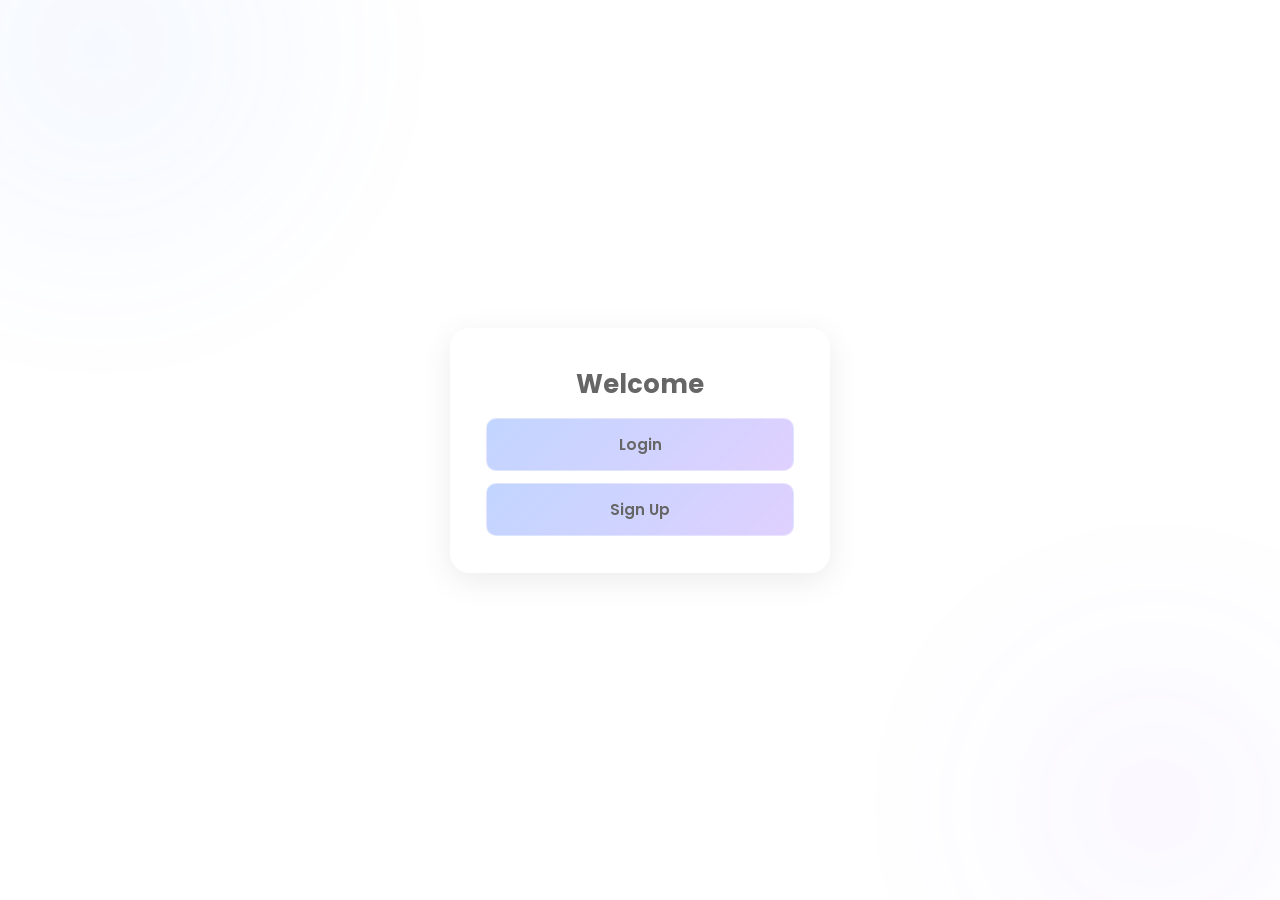
==== commit a6eca99d: "Update dashboard.html" ====
--- a/dashboard.html
+++ b/dashboard.html
@@ -1,3 +1,4 @@
+<!-- /dashboard.html -->
 <!DOCTYPE html>
 <html lang="en">
 <head>
@@ -31,7 +32,7 @@
             align-items: center;
             justify-content: space-between;
             padding: 0 20px;
-            background: rgba(255, 255, 255, 0.75);
+            background: rgba(255, 255, 255, 0.95);
             backdrop-filter: blur(14px);
             -webkit-backdrop-filter: blur(14px);
             border-bottom: 1px solid rgba(0, 0, 0, 0.06);
@@ -105,15 +106,14 @@
             position: absolute;
             top: 54px;
             right: 0;
-            width: 260px;
-            background: rgba(255, 255, 255, 0.92);
-            backdrop-filter: blur(16px);
-            -webkit-backdrop-filter: blur(16px);
-            border: 1px solid rgba(255, 255, 255, 0.65);
-            border-radius: 18px;
-            padding: 16px;
+            width: 300px;
+            background: #ffffff;
+            border: 1px solid rgba(220, 226, 235, 0.95);
+            border-radius: 20px;
+            padding: 18px;
             box-shadow: 0 18px 40px rgba(0, 0, 0, 0.12);
             display: none;
+            z-index: 1100;
         }
 
         .profile-menu.show {
@@ -121,7 +121,7 @@
         }
 
         .profile-name {
-            font-size: 0.95rem;
+            font-size: 0.98rem;
             font-weight: 600;
             color: #666666;
             margin-bottom: 4px;
@@ -131,20 +131,110 @@
         .profile-meta {
             font-size: 0.82rem;
             color: #9a9a9a;
-            margin-bottom: 14px;
+            margin-bottom: 16px;
             word-break: break-word;
         }
 
-        .logout-btn {
+        .profile-section {
+            display: flex;
+            flex-direction: column;
+            gap: 12px;
+        }
+
+        .profile-card {
+            background: rgba(100, 150, 255, 0.08);
+            border: 1px solid rgba(100, 150, 255, 0.12);
+            border-radius: 16px;
+            padding: 14px;
+        }
+
+        .student-progress-card {
+            display: flex;
+            align-items: center;
+            gap: 14px;
+        }
+
+        .progress-copy h3 {
+            font-size: 0.9rem;
+            color: #666666;
+            margin-bottom: 4px;
+        }
+
+        .progress-copy p {
+            font-size: 0.8rem;
+            color: #909090;
+            line-height: 1.5;
+        }
+
+        .donut-wrap {
+            width: 76px;
+            height: 76px;
+            flex-shrink: 0;
+            display: grid;
+            place-items: center;
+            position: relative;
+        }
+
+        .donut-ring {
+            width: 76px;
+            height: 76px;
+            border-radius: 50%;
+            display: grid;
+            place-items: center;
+            position: relative;
+            background: conic-gradient(
+                rgba(100, 150, 255, 0.95) 0deg,
+                rgba(150, 100, 255, 0.9) var(--progress-deg),
+                rgba(228, 234, 245, 1) var(--progress-deg),
+                rgba(228, 234, 245, 1) 360deg
+            );
+        }
+
+        .donut-ring::after {
+            content: "";
+            position: absolute;
+            inset: 10px;
+            background: #ffffff;
+            border-radius: 50%;
+        }
+
+        .donut-label {
+            position: absolute;
+            inset: 0;
+            display: grid;
+            place-items: center;
+            font-size: 0.85rem;
+            font-weight: 700;
+            color: #666666;
+            z-index: 1;
+        }
+
+        .profile-action {
             width: 100%;
             border: none;
             border-radius: 12px;
-            padding: 11px 14px;
+            padding: 12px 14px;
             cursor: pointer;
             font-family: inherit;
             font-weight: 600;
             color: #666666;
             background: rgba(100, 150, 255, 0.12);
+            text-align: left;
+            transition: all 0.2s ease;
+        }
+
+        .profile-action:hover {
+            background: rgba(100, 150, 255, 0.18);
+            transform: translateY(-1px);
+        }
+
+        .logout-btn {
+            background: rgba(255, 120, 120, 0.12);
+            color: #7a5a5a;
+        }
+
+        .logout-btn:hover {
+            background: rgba(255, 120, 120, 0.18);
         }
 
         .sidebar-overlay {
@@ -242,7 +332,7 @@
         }
 
         .hero-card {
-            background: rgba(255, 255, 255, 0.8);
+            background: rgba(255, 255, 255, 0.85);
             border: 1px solid rgba(255, 255, 255, 0.7);
             backdrop-filter: blur(12px);
             -webkit-backdrop-filter: blur(12px);
@@ -305,6 +395,14 @@
 
             .hero-card h1 {
                 font-size: 1.45rem;
+            }
+
+            .profile-menu {
+                width: 260px;
+            }
+
+            .student-progress-card {
+                align-items: flex-start;
             }
         }
     </style>
@@ -318,9 +416,15 @@
             </div>
 
             <nav class="nav-list">
-                <button class="nav-item active" type="button" data-view="induction" onclick="setView('induction', this)">Induction</button>
-                <button class="nav-item" type="button" data-view="workbook" onclick="setView('workbook', this)">Workbook</button>
-                <button class="nav-item" type="button" data-view="feedback" onclick="setView('feedback', this)">Feedback</button>
+                <button class="nav-item active" type="button" data-view="induction" onclick="setView('induction', this)">
+                    Induction
+                </button>
+                <button class="nav-item" type="button" data-view="workbook" onclick="setView('workbook', this)">
+                    Workbook
+                </button>
+                <button class="nav-item" type="button" data-view="feedback" onclick="setView('feedback', this)">
+                    Feedback
+                </button>
             </nav>
         </aside>
 
@@ -344,7 +448,7 @@
                 <div class="profile-menu" id="profileMenu">
                     <div class="profile-name" id="profileName">User</div>
                     <div class="profile-meta" id="profileMeta">user@example.com</div>
-                    <button class="logout-btn" type="button" onclick="logout()">Logout</button>
+                    <div class="profile-section" id="profileContent"></div>
                 </div>
             </div>
         </header>
@@ -375,32 +479,61 @@
     </div>
 
     <script>
+        const DEFAULT_ADMIN_PASSWORD = 'ChangeThisNow123!';
+
         const views = {
             induction: {
                 title: 'Induction',
                 description: 'Welcome to your induction dashboard. Use this section to review onboarding tasks, guidance, and starting information.',
                 cards: [
-                    { title: 'Overview', text: 'Read your induction materials and keep track of required onboarding steps.' },
-                    { title: 'Checklist', text: 'Use this section for policy review, orientation tasks, and important updates.' },
-                    { title: 'Progress', text: 'You can later connect this area to real completion tracking from your backend.' }
+                    {
+                        title: 'Overview',
+                        text: 'Read your induction materials and keep track of required onboarding steps.'
+                    },
+                    {
+                        title: 'Checklist',
+                        text: 'Use this section for policy review, orientation tasks, and important updates.'
+                    },
+                    {
+                        title: 'Progress',
+                        text: 'You can later connect this area to real completion tracking from your backend.'
+                    }
                 ]
             },
             workbook: {
                 title: 'Workbook',
                 description: 'Open your workbook area to continue exercises, assignments, and saved progress.',
                 cards: [
-                    { title: 'Assignments', text: 'List workbook tasks, learning modules, or daily activities here.' },
-                    { title: 'Saved Work', text: 'Connect this section to your database to show submitted or draft workbook items.' },
-                    { title: 'Resources', text: 'Add documents, examples, or guided exercises for students or staff.' }
+                    {
+                        title: 'Assignments',
+                        text: 'List workbook tasks, learning modules, or daily activities here.'
+                    },
+                    {
+                        title: 'Saved Work',
+                        text: 'Connect this section to your database to show submitted or draft workbook items.'
+                    },
+                    {
+                        title: 'Resources',
+                        text: 'Add documents, examples, or guided exercises for students or staff.'
+                    }
                 ]
             },
             feedback: {
                 title: 'Feedback',
                 description: 'Use this section to review or submit feedback about your induction and learning experience.',
                 cards: [
-                    { title: 'Submit Feedback', text: 'Add a form here for users to share comments, issues, or suggestions.' },
-                    { title: 'Recent Responses', text: 'You can later display previous feedback entries from your backend.' },
-                    { title: 'Improvements', text: 'Track what has been suggested and what changes were made over time.' }
+                    {
+                        title: 'Submit Feedback',
+                        text: 'Add a form here for users to share comments, issues, or suggestions.'
+                    },
+                    {
+                        title: 'Recent Responses',
+                        text: 'You can later display previous feedback entries from your backend.'
+                    },
+                    {
+                        title: 'Improvements',
+                        text: 'Track what has been suggested and what changes were made over time.'
+                    }
                 ]
             }
         };
@@ -431,12 +564,113 @@
             }
 
             return 'U';
+        }
+
+        function getStudentProgress(session) {
+            const savedProgress = Number(localStorage.getItem(`workbookProgress:${session.email}`));
+
+            if (Number.isFinite(savedProgress) && savedProgress >= 0 && savedProgress <= 100) {
+                return savedProgress;
+            }
+
+            return session.role === 'student' ? 68 : 0;
+        }
+
+        function getStoredAdmins() {
+            const rawAdmins = localStorage.getItem('inductionAdmins');
+
+            if (rawAdmins) {
+                try {
+                    const parsedAdmins = JSON.parse(rawAdmins);
+
+                    if (Array.isArray(parsedAdmins)) {
+                        return parsedAdmins;
+                    }
+                } catch (error) {
+                    console.error('Failed to parse stored admins.', error);
+                }
+            }
+
+            const defaultAdmins = [
+                {
+                    name: 'System Admin',
+                    email: 'admin@induction.com',
+                    password: DEFAULT_ADMIN_PASSWORD,
+                    role: 'super-admin'
+                }
+            ];
+
+            localStorage.setItem('inductionAdmins', JSON.stringify(defaultAdmins));
+            return defaultAdmins;
+        }
+
+        function saveStoredAdmins(admins) {
+            localStorage.setItem('inductionAdmins', JSON.stringify(admins));
+        }
+
+        function createStudentProfileMarkup(progress) {
+            const progressDegrees = Math.round((progress / 100) * 360);
+
+            return `
+                <div class="profile-card student-progress-card">
+                    <div class="donut-wrap">
+                        <div class="donut-ring" style="--progress-deg: ${progressDegrees}deg;"></div>
+                        <div class="donut-label">${progress}%</div>
+                    </div>
+                    <div class="progress-copy">
+                        <h3>Workbook Progress</h3>
+                        <p>Track completed workbook tasks and continue where you left off.</p>
+                    </div>
+                </div>
+
+                <button class="profile-action" type="button" onclick="goToWorkbookProgress()">
+                    View Workbook Progress
+                </button>
+
+                <button class="profile-action logout-btn" type="button" onclick="logout()">
+                    Logout
+                </button>
+            `;
+        }
+
+        function createAdminProfileMarkup(session) {
+            const canCreateAdmin = session.role === 'admin' || session.role === 'super-admin';
+
+            return `
+                <button class="profile-action" type="button" onclick="goToStudentAccounts()">
+                    Student Accounts / Progress
+                </button>
+
+                ${
+                    canCreateAdmin
+                        ? `
+                            <button class="profile-action" type="button" onclick="createAnotherAdminUser()">
+                                Create Another Admin User
+                            </button>
+                        `
+                        : ''
+                }
+
+                <button class="profile-action logout-btn" type="button" onclick="logout()">
+                    Logout
+                </button>
+            `;
         }
 
         function populateProfile(session) {
             document.getElementById('profileBtn').textContent = getInitials(session.name, session.email);
             document.getElementById('profileName').textContent = session.name || session.role;
             document.getElementById('profileMeta').textContent = `${session.email} • ${session.role}`;
+
+            const profileContent = document.getElementById('profileContent');
+
+            if (session.role === 'admin' || session.role === 'super-admin') {
+                profileContent.innerHTML = createAdminProfileMarkup(session);
+                return;
+            }
+
+            const progress = getStudentProgress(session);
+            profileContent.innerHTML = createStudentProfileMarkup(progress);
         }
 
         function renderCards(cards) {
@@ -499,6 +733,58 @@
             document.getElementById('profileMenu').classList.remove('show');
         }
 
+        function goToWorkbookProgress() {
+            setView('workbook');
+            closeProfileMenu();
+        }
+
+        function goToStudentAccounts() {
+            window.location.href = 'student-accounts.html';
+        }
+
+        function createAnotherAdminUser() {
+            const session = getSession();
+
+            if (!session || (session.role !== 'admin' && session.role !== 'super-admin')) {
+                alert('Only admin or super-admin users can create another admin user.');
+                return;
+            }
+
+            const name = prompt('Enter the new admin full name:');
+            if (!name || !name.trim()) {
+                return;
+            }
+
+            const email = prompt('Enter the new admin email:');
+            if (!email || !email.trim()) {
+                return;
+            }
+
+            const normalizedEmail = email.trim().toLowerCase();
+            const admins = getStoredAdmins();
+            const adminExists = admins.some((admin) => admin.email.toLowerCase() === normalizedEmail);
+
+            if (adminExists) {
+                alert('An admin account with this email already exists.');
+                return;
+            }
+
+            admins.push({
+                name: name.trim(),
+                email: normalizedEmail,
+                password: DEFAULT_ADMIN_PASSWORD,
+                role: 'admin'
+            });
+
+            saveStoredAdmins(admins);
+
+            alert(
+                `Admin user created.\nEmail: ${normalizedEmail}\nTemporary password: ${DEFAULT_ADMIN_PASSWORD}`
+            );
+
+            closeProfileMenu();
+        }
+
         function logout() {
             localStorage.removeItem('inductionSession');
             window.location.href = 'index.html';
@@ -515,6 +801,7 @@
         const session = ensureAuthenticated();
 
         if (session) {
+            getStoredAdmins();
             populateProfile(session);
             setView('induction');
         }
